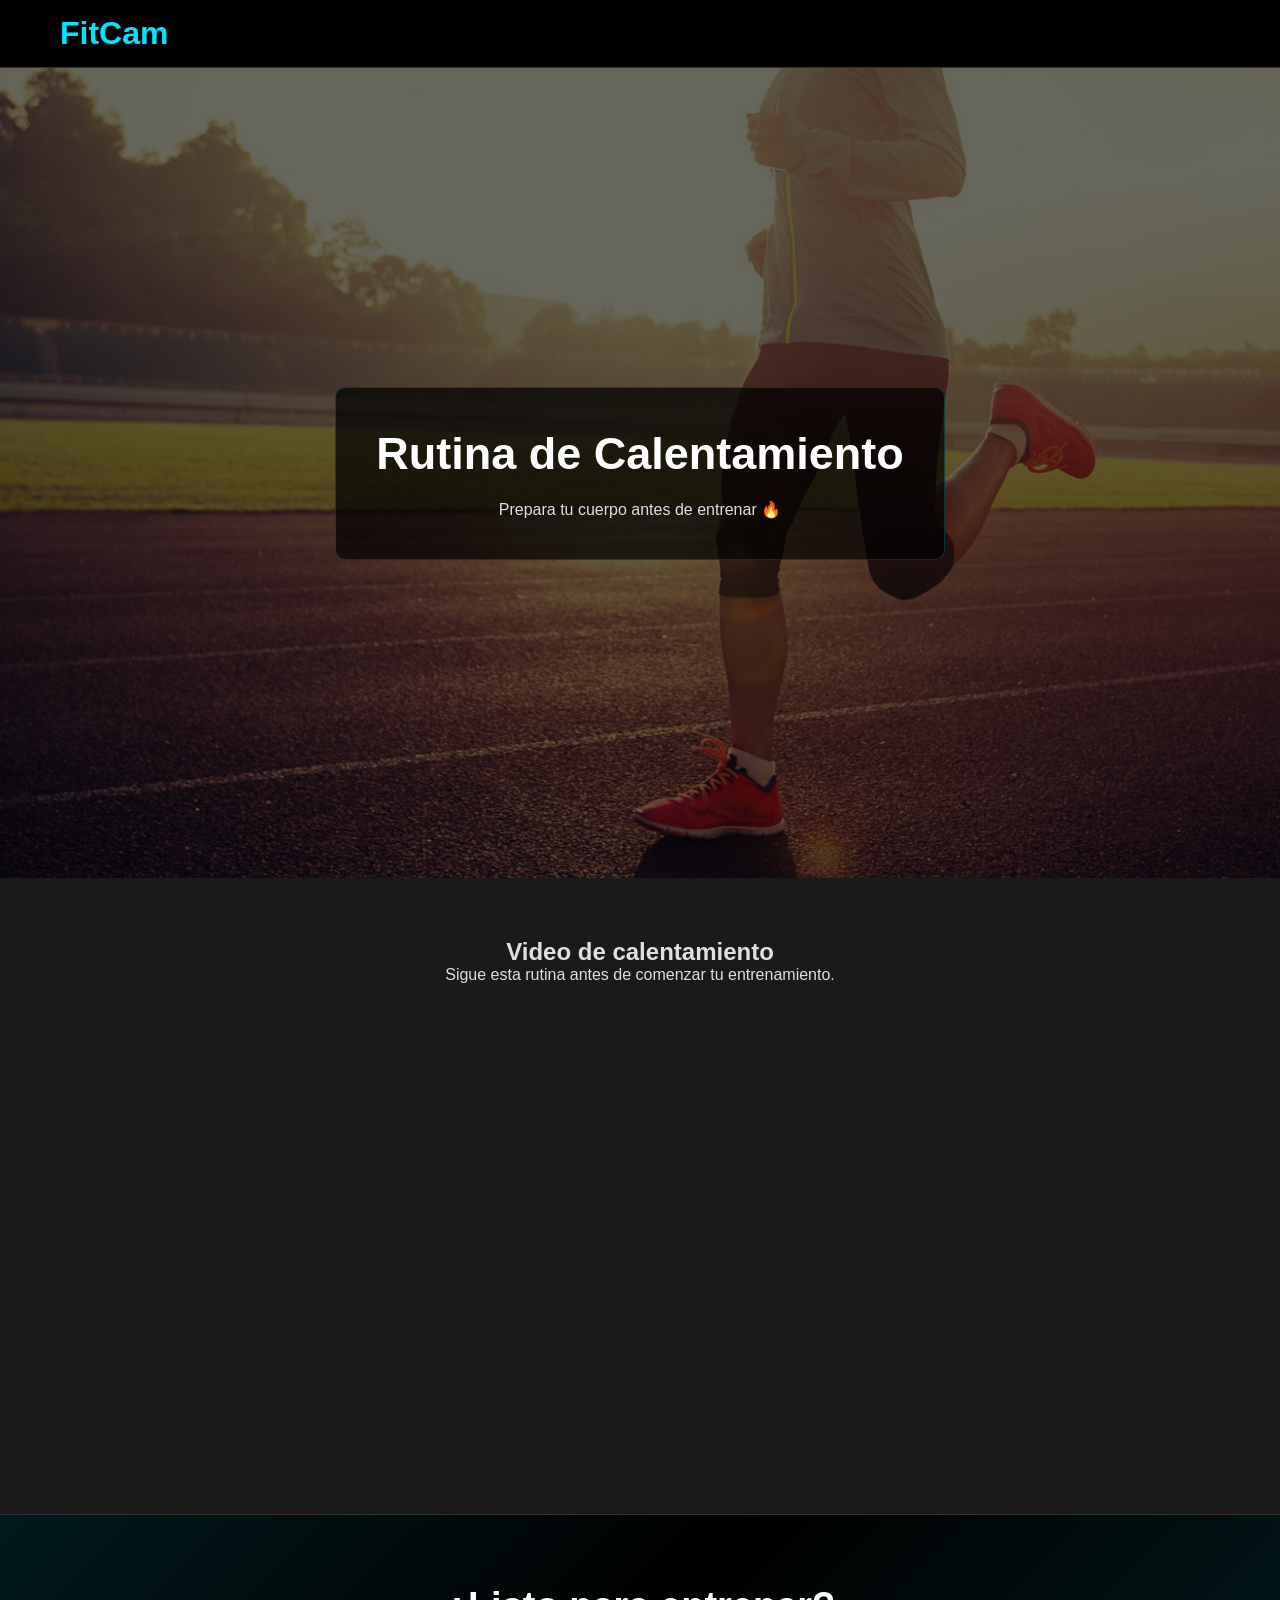
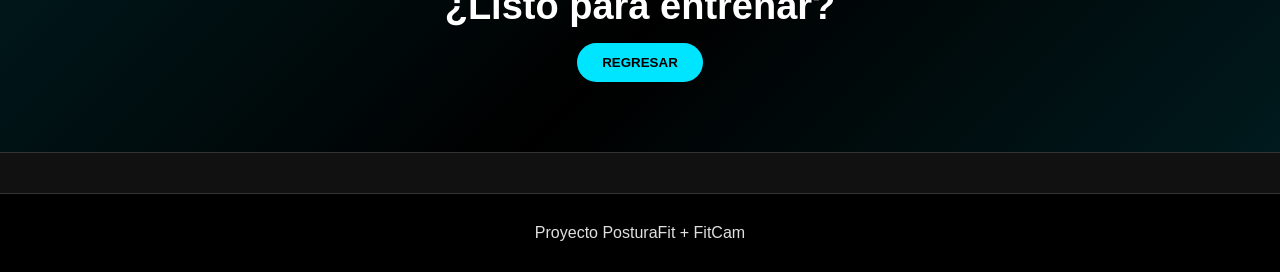
==== Fitcam/calentamiento.html @ 5142f35f "cal calentamiento" ====
<!DOCTYPE html>
<html lang="es">
<head>
    <meta charset="UTF-8">
    <meta name="viewport" content="width=device-width, initial-scale=1.0">
    <title>Calentamiento - FitCam</title>
    <link rel="stylesheet" href="style.css">
</head>

<body>

<header>
    <h1>FitCam</h1>
</header>

<!-- HERO -->
<section class="hero inicio">
    <div class="hero-text">
        <h2>Rutina de Calentamiento</h2>
        <p>Prepara tu cuerpo antes de entrenar 🔥</p>
    </div>
</section>

<!-- VIDEO -->
<section class="info">
    <h2>Video de calentamiento</h2>
    <p>Sigue esta rutina antes de comenzar tu entrenamiento.</p>

    <div style="display:flex; justify-content:center; margin-top:20px;">
        <iframe width="800" height="450"
        src="https://youtu.be/jSACK-0lKi4?si=QyzcDa_5Ve-gb6UL"
        title="YouTube video player"
        frameborder="0"
        allowfullscreen>
        </iframe>
    </div>
</section>

<!-- BOTÓN VOLVER -->
<section class="fitcam">
    <div class="fitcam-content">
        <h2>¿Listo para entrenar?</h2>
        <button class="btn-fitcam" onclick="volver()">Regresar</button>
    </div>
</section>

<footer>
    <p>Proyecto PosturaFit + FitCam</p>
</footer>

<script>
function volver(){
    window.location.href = "index.html";
}
</script>

</body>
</html>
---- Fitcam/style.css ----
*{
    margin:0;
    padding:0;
    box-sizing:border-box;
    font-family:'Segoe UI', Arial, Helvetica, sans-serif; /* Fuente ligeramente más moderna */
}

body{
    background:#111111; /* Negro neutro */
    color:#e0e0e0; /* Gris muy claro para el texto general (menos agresivo que el blanco puro) */
}

/* HEADER */
header{
    display:flex;
    justify-content:space-between;
    align-items:center;
    padding:15px 60px;
    background:#000000; /* Negro puro */
    border-bottom: 1px solid #333;
}

header h1{
    color:#00e5ff; /* Cian eléctrico */
}

nav a{
    margin-left:20px;
    text-decoration:none;
    color:#e0e0e0;
    font-weight:bold;
    transition: 0.3s;
}

nav a:hover{
    color:#00e5ff; /* Resaltado en cian */
}

/* HERO GENERAL */
.hero{
    height:90vh;
    display:flex;
    align-items:center;
    justify-content:center;
    background-size:cover;
    background-position:center;
    background-repeat:no-repeat;
    position:relative;
}

/* 🔥 EFECTO OSCURO PRO */
.hero::before{
    content:"";
    position:absolute;
    top:0;
    left:0;
    width:100%;
    height:100%;
    background:rgba(0,0,0,0.6); /* Un poco más oscuro */
}

.hero-text{
    position:relative;
    z-index:1;
    background:rgba(0,0,0,0.7);
    padding:40px;
    border-radius:10px;
    text-align:center;
    border: 1px solid rgba(0, 229, 255, 0.2); /* Borde sutil en cian */
}

.hero-text h2{
    font-size:45px;
    margin-bottom:20px;
    color: white;
}

/* 🔥 FONDOS POR PANTALLA (NO CAMBIAN) */
.inicio{ background-image:url("img_top_slider03.jpg"); }
.camara-bg{ background-image:url("a4e2d2c15e45c186bed824.57220236_.webp"); }
.ejercicios-bg{ background-image:url("image2_6cd44b71-feae-4bbb-be3a-f5551fc76276.webp"); }
.postura-bg{ background-image:url("vida-fit-saludable.jpg"); }
.sobre-bg{ background-image:url("img/sobre.jpg"); }

/* BOTONES GENERALES (Estilo CTA Naranja) */
button{
    padding:10px 20px;
    background:#ff6d00; /* Naranja enérgico */
    border:none;
    color:white;
    border-radius:6px;
    cursor:pointer;
    transition:0.3s;
    font-weight: bold;
}

button:hover{
    background:#ff9100; /* Naranja más claro */
    transform:scale(1.05);
}

/* INFO */
.info{
    padding:60px;
    text-align:center;
    background:#1a1a1a;
}

/* CARDS */
.cards{
    display:flex;
    justify-content:center;
    flex-wrap: wrap; /* Para responsive */
    gap:30px;
    padding:40px;
}

.card{
    background:#000000;
    padding:30px;
    width:280px;
    border-radius:10px;
    text-align:center;
    transition:0.3s;
    border: 1px solid #333;
}

.card:hover{
    transform:translateY(-10px);
    border-color: #00e5ff; /* Borde cian al hacer hover */
}

.card h3{
    color: white;
    margin-bottom: 10px;
}

/* FITCAM */
.fitcam{
    background: linear-gradient(135deg, #001a1d, #000000, #001a1d); /* Degradado cian muy oscuro */
    padding:70px 20px;
    text-align:center;
    border-top: 1px solid #333;
    border-bottom: 1px solid #333;
}

.fitcam h2{
    font-size:38px;
    margin-bottom:15px;
    color: white;
}

.fitcam p{
    font-size:18px;
    margin-bottom:20px;
}

.btn-fitcam{
    background:#00e5ff; /* Cian eléctrico */
    color:#000000; /* Texto negro para contraste */
    border:none;
    padding:12px 25px;
    font-weight:bold;
    border-radius:20px;
    cursor:pointer;
    transition:0.3s;
    text-transform: uppercase;
}

.btn-fitcam:hover{
    background: white;
    color: black;
}

/* MODAL */
.modal{
    display:none;
    position:fixed;
    top:0;
    left:0;
    width:100%;
    height:100%;
    background:rgba(0,0,0,0.8);
    justify-content:center;
    align-items:center;
    z-index: 2000;
}

.modal-content{
    background:#1a1a1a;
    padding:30px;
    border-radius:10px;
    text-align:center;
    display:flex;
    flex-direction:column;
    gap:15px;
    width:300px;
    border: 1px solid #333;
}

.modal-content h3{ color: white; }

.modal-content input{
    padding:12px;
    background: #000;
    border:1px solid #333;
    color: white;
    border-radius:5px;
}

/* CAMARA */
.camara-container{
    min-height:80vh;
    display:flex;
    flex-direction:column;
    justify-content:center;
    align-items:center;
    text-align:center;
    gap:15px;
    padding: 20px;
}

video{
    width:100%;
    max-width:500px; /* Mejor control de tamaño */
    aspect-ratio: 4/3;
    background:black;
    border-radius:15px;
    border:4px solid #00e5ff; /* Borde cian */
    box-shadow:0 0 25px rgba(0, 229, 255, 0.4); /* Sombra cian corregida */
}

.botones-camara{
    display:flex;
    gap:10px;
    flex-wrap:wrap;
    justify-content:center;
}

/* FRASE */
.frase{
    margin-top:20px;
    font-size:18px;
    font-style:italic;
    color:#00e5ff; /* Color cian */
    animation:fadeIn 1s ease-in-out;
}

@keyframes fadeIn{
    from{opacity:0; transform:translateY(10px);}
    to{opacity:1; transform:translateY(0);}
}

/* FOOTER */
footer{
    background:#000000;
    padding:30px;
    text-align:center;
    margin-top:40px;
    border-top: 1px solid #333;
}
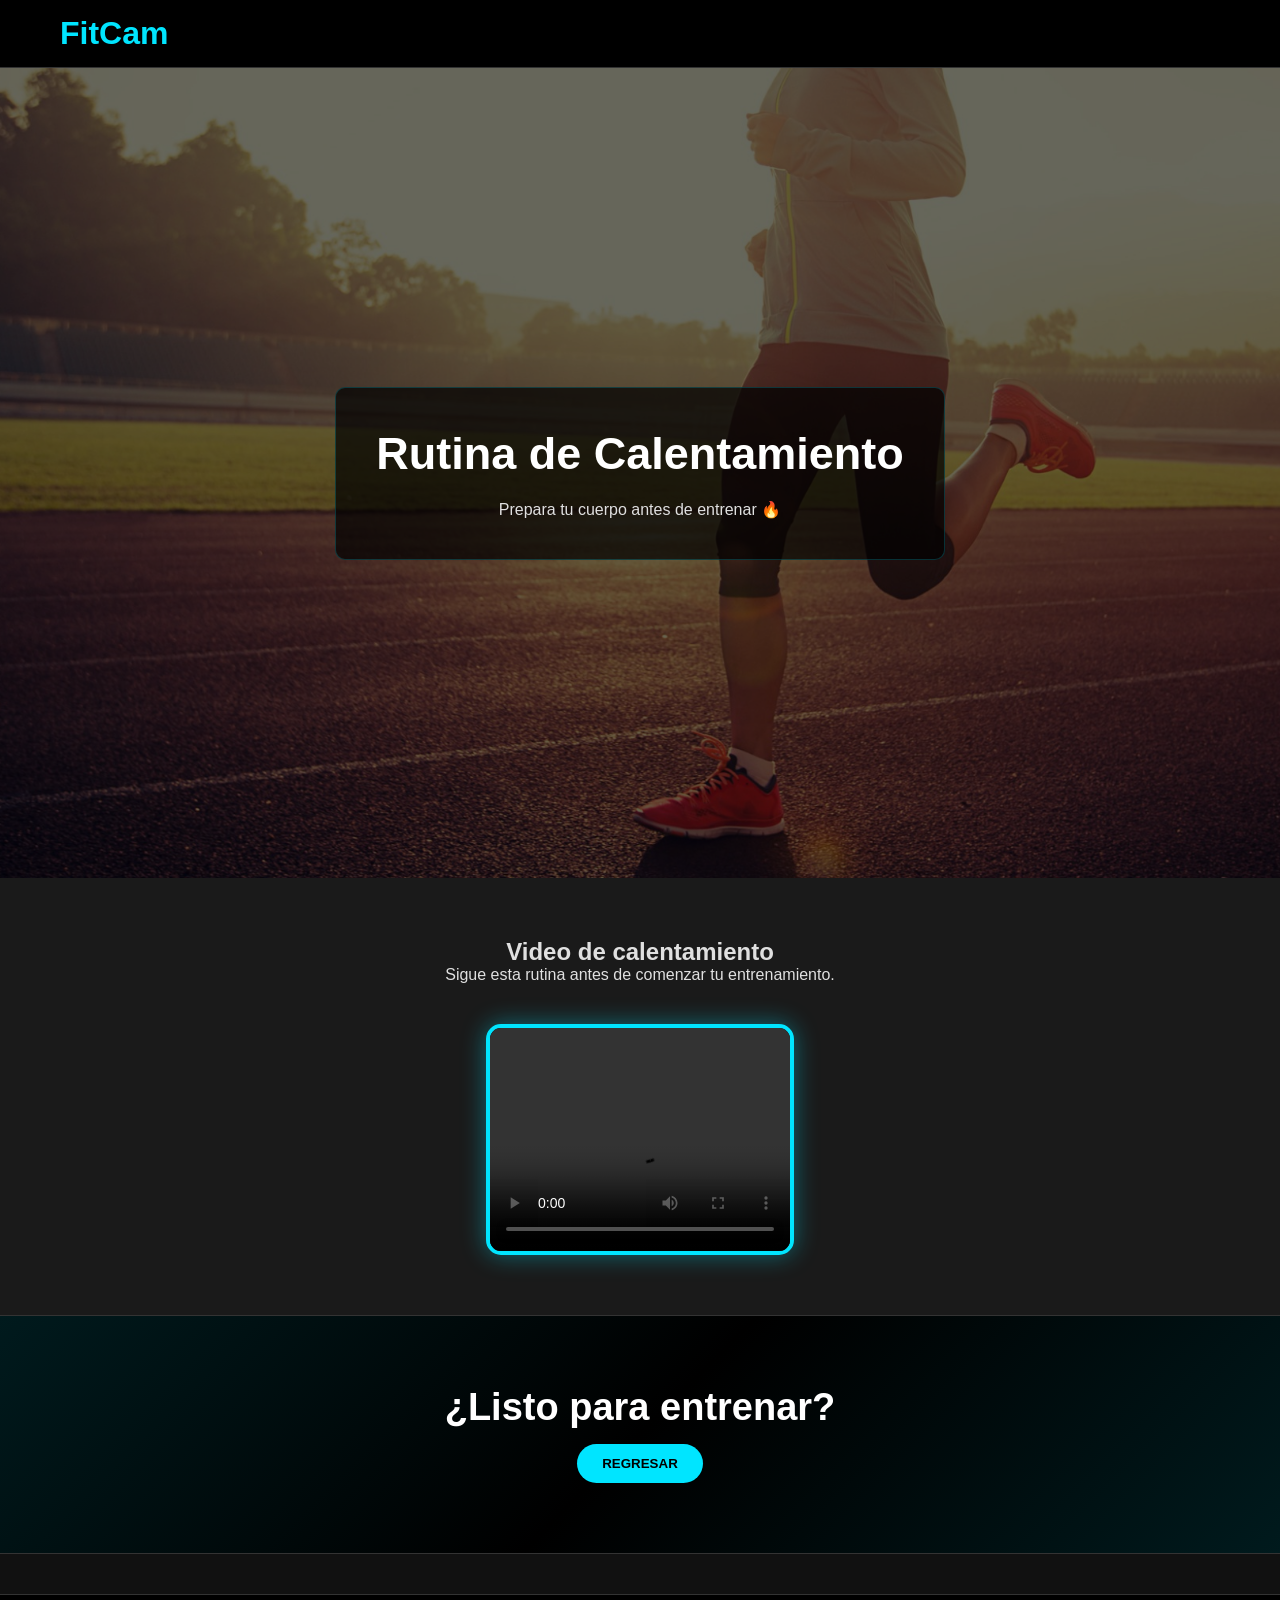
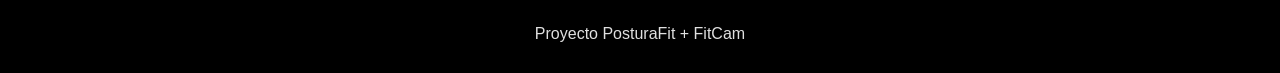
==== commit e84efc5f: "video video y sobre el proyecto" ====
--- a/Fitcam/calentamiento.html
+++ b/Fitcam/calentamiento.html
@@ -27,12 +27,12 @@
     <p>Sigue esta rutina antes de comenzar tu entrenamiento.</p>
 
     <div style="display:flex; justify-content:center; margin-top:20px;">
-        <iframe width="800" height="450"
-        src="https://youtu.be/jSACK-0lKi4?si=QyzcDa_5Ve-gb6UL"
-        title="YouTube video player"
-        frameborder="0"
-        allowfullscreen>
-        </iframe>
+<div style="display:flex; justify-content:center; margin-top:20px;">
+    <video width="800" controls>
+        <source src="vcalentamiento.mp4" type="video/mp4">
+        Tu navegador no soporta video.
+    </video>
+</div>
     </div>
 </section>
 
--- a/Fitcam/style.css
+++ b/Fitcam/style.css
@@ -258,4 +258,4 @@
     text-align:center;
     margin-top:40px;
     border-top: 1px solid #333;
-}+}
